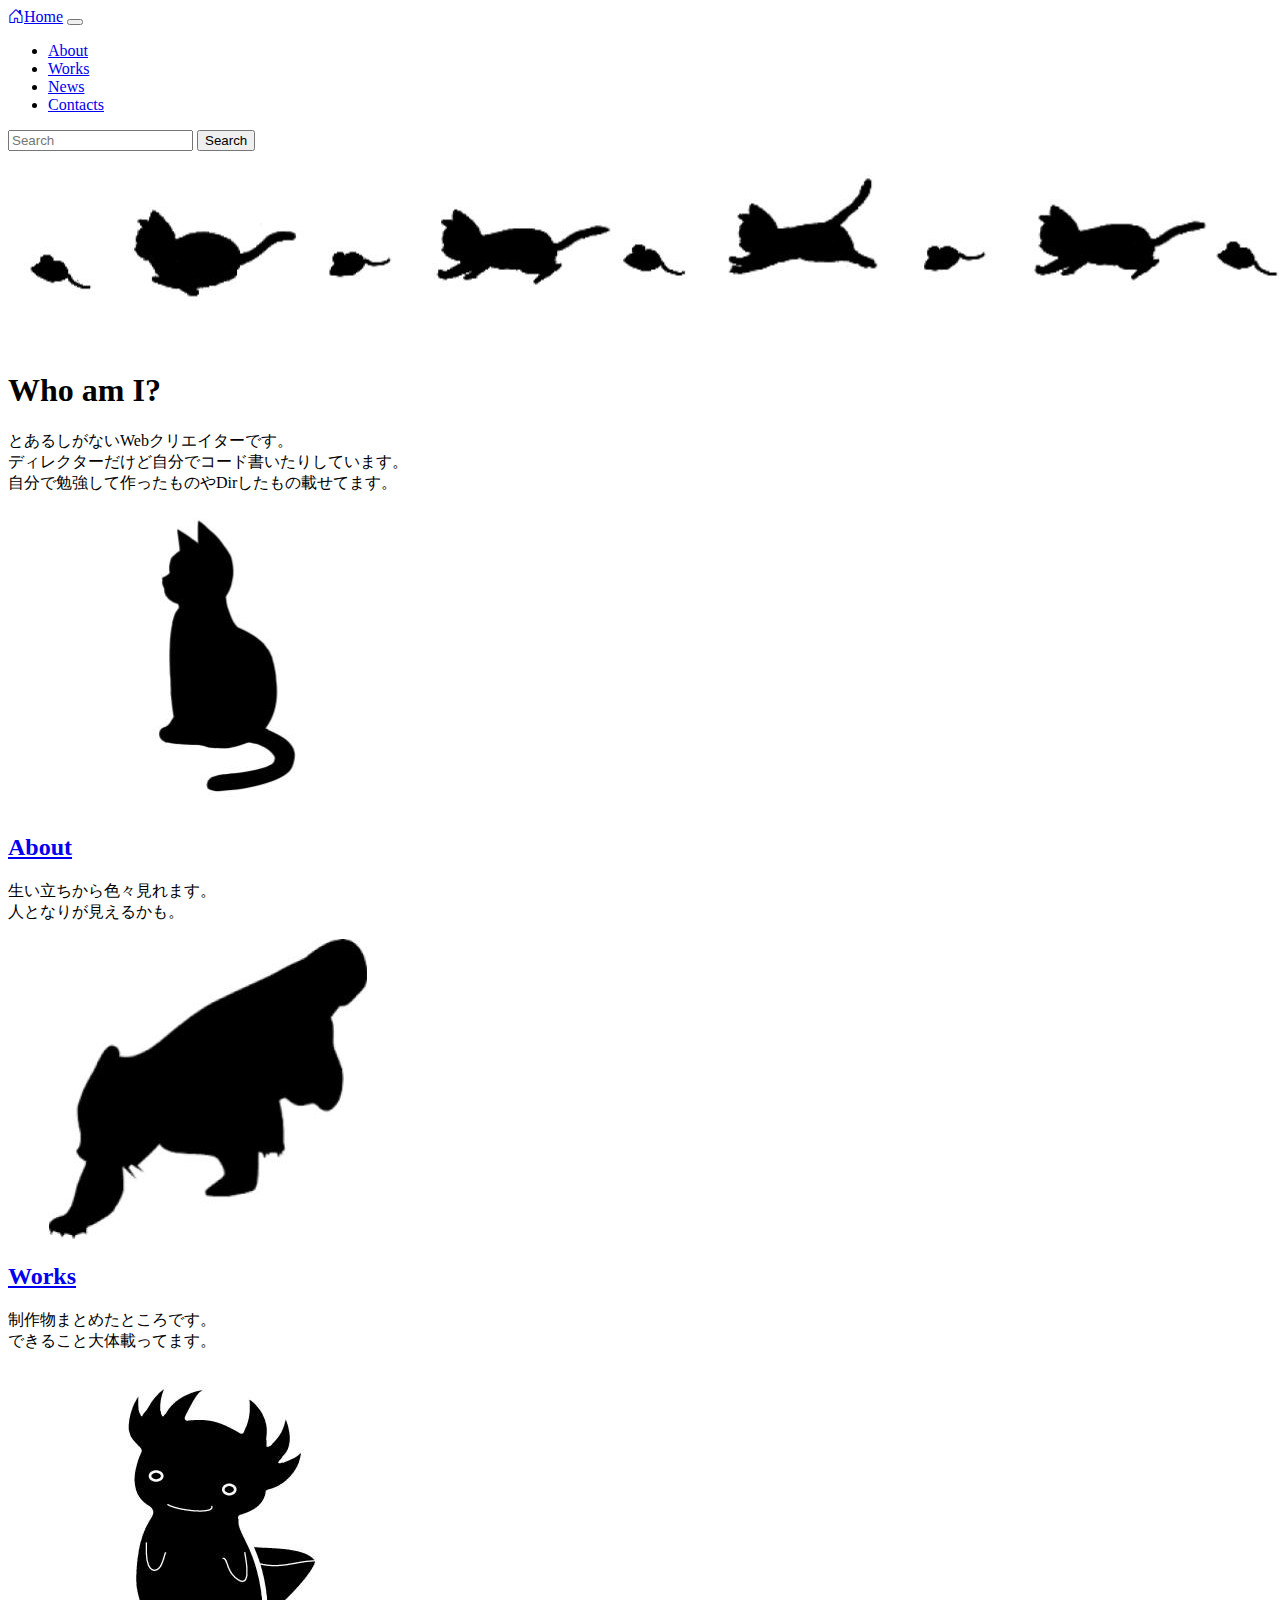
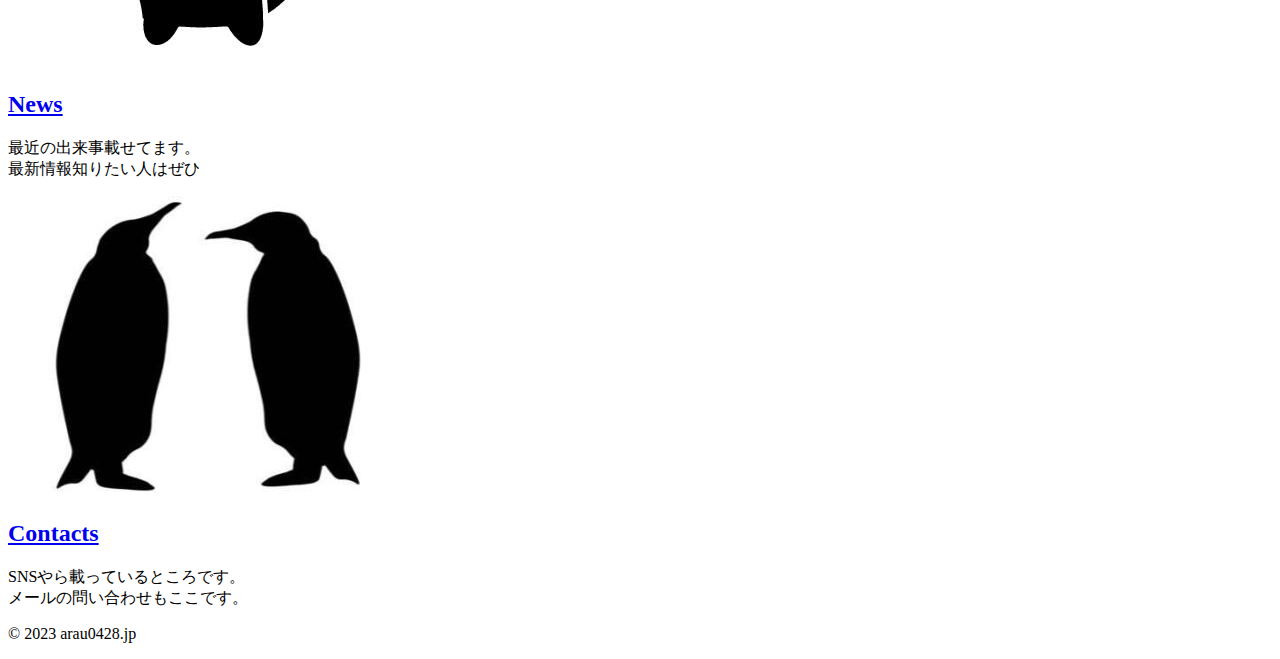
==== index.html @ 1d668c68 "Add files via upload" ====
<!DOCTYPE html>
<html lang="ja">
<head>
    <meta charset="utf-8">
    <meta http-equiv="X-UA-Compatible" content="IE=edge">
    <meta name="viewport" content="width=device-width, initial-scale=1.0">
    <link href="https://cdn.jsdelivr.net/npm/bootstrap@5.0.2/dist/css/bootstrap.min.css" rel="stylesheet" integrity="sha384-EVSTQN3/azprG1Anm3QDgpJLIm9Nao0Yz1ztcQTwFspd3yD65VohhpuuCOmLASjC" crossorigin="anonymous">
    <link rel="stylesheet" href="css/style.css">
    <link rel="stylesheet" href="https://cdn.jsdelivr.net/npm/bootstrap-icons@1.4.1/font/bootstrap-icons.css">
    <title>ポートフォリオサイト</title>
</head>
<body>
    <!--Navigation-->
    <nav class="navbar navbar-expand-lg navbar-light bg-dark sticky-top">
        <div class="container-fluid">
            <a class="navbar-brand text-white" href="index.html"><i class="bi bi-house-door"></i>Home</a>
            <button class="navbar-toggler" type="button" data-bs-toggle="collapse" data-bs-target="#navbarSupportedContent" aria-controls="navbarSupportedContent" aria-expanded="false" aria-label="Toggle navigation">
            <span class="navbar-toggler-icon bg-light"></span>
            </button>
            <div class="collapse navbar-collapse" id="navbarSupportedContent">
            <ul class="navbar-nav me-auto mb-2 mb-lg-0">
                <!--<li class="nav-item">
                    <a class="nav-link active" aria-current="page" href="#">Home</a>
                </li>-->
                <li class="nav-item">
                    <a class="nav-link text-white"href="about.html">About</a>
                </li>
                <li class="nav-item">
                    <a class="nav-link text-white" href="works.html">Works</a>
                </li>
                <li class="nav-item">
                    <a class="nav-link text-white" href="news.html">News</a>
                </li>
                <li class="nav-item">
                    <a class="nav-link text-white" href="contacts.html">Contacts</a>
                </li>
            </ul>
            <form class="d-flex">
                <input class="form-control me-2" type="search" placeholder="Search" aria-label="Search">
                <button class="btn btn-outline-success bg-light" type="submit">Search</button>
            </form>
            </div>
        </div>
    </nav>
    <!--main-->
    <main>
        <div class="bg-img"><img src="images/back.jpg" alt="背景"></div>
        <div class="container text-center">
            <h1>Who am I?</h1>
                    <p>とあるしがないWebクリエイターです。<br>ディレクターだけど自分でコード書いたりしています。<br>自分で勉強して作ったものやDirしたもの載せてます。</p>
        </div>
        <div class="container row img-fluid">
            <div class="col-lg-6 text-center">
                <a href="about.html"><img src="images/cat.jpg" alt="portfolio">
                <h2>About</h2></a>
                <p>生い立ちから色々見れます。<br>人となりが見えるかも。</p>
            </div>
            <div class="col-lg-6 text-center">
                <a href="works.html"><img src="images/panda.jpg" alt="portfolio">
                <h2>Works</h2></a>
                <p>制作物まとめたところです。<br>できること大体載ってます。</p>
            </div>
            <div class="col-lg-6 text-center">
                <a href="news.html"><img src="images/upa.jpg" alt="portfolio">
                <h2>News</h2></a>
                <p>最近の出来事載せてます。<br>最新情報知りたい人はぜひ</p>
            </div>
            <div class="col-lg-6 text-center">
                <a href="contacts.html"><img src="images/penguin.jpg" alt="portfolio">
                <h2>Contacts</h2></a>
                <p>SNSやら載っているところです。<br>メールの問い合わせもここです。</p>
            </div>
        </div>
    </main>
    <!--footer-->
    <footer class="py-4 mt-5 bg-dark text-center">
        <div class="container">
          <p class="text-white-50 small">&copy; 2023 arau0428.jp</p>
        </div>
    </footer>

<script src="https://cdn.jsdelivr.net/npm/bootstrap@5.0.2/dist/js/bootstrap.bundle.min.js" integrity="sha384-MrcW6ZMFYlzcLA8Nl+NtUVF0sA7MsXsP1UyJoMp4YLEuNSfAP+JcXn/tWtIaxVXM" crossorigin="anonymous"></script>
</body>
</html>
---- css/style.css ----
.bg-img{
    background-size: cover;
    background-position: center 30%;
    height: 200px;
}

.profile_img{
    border-radius: 150px;
}
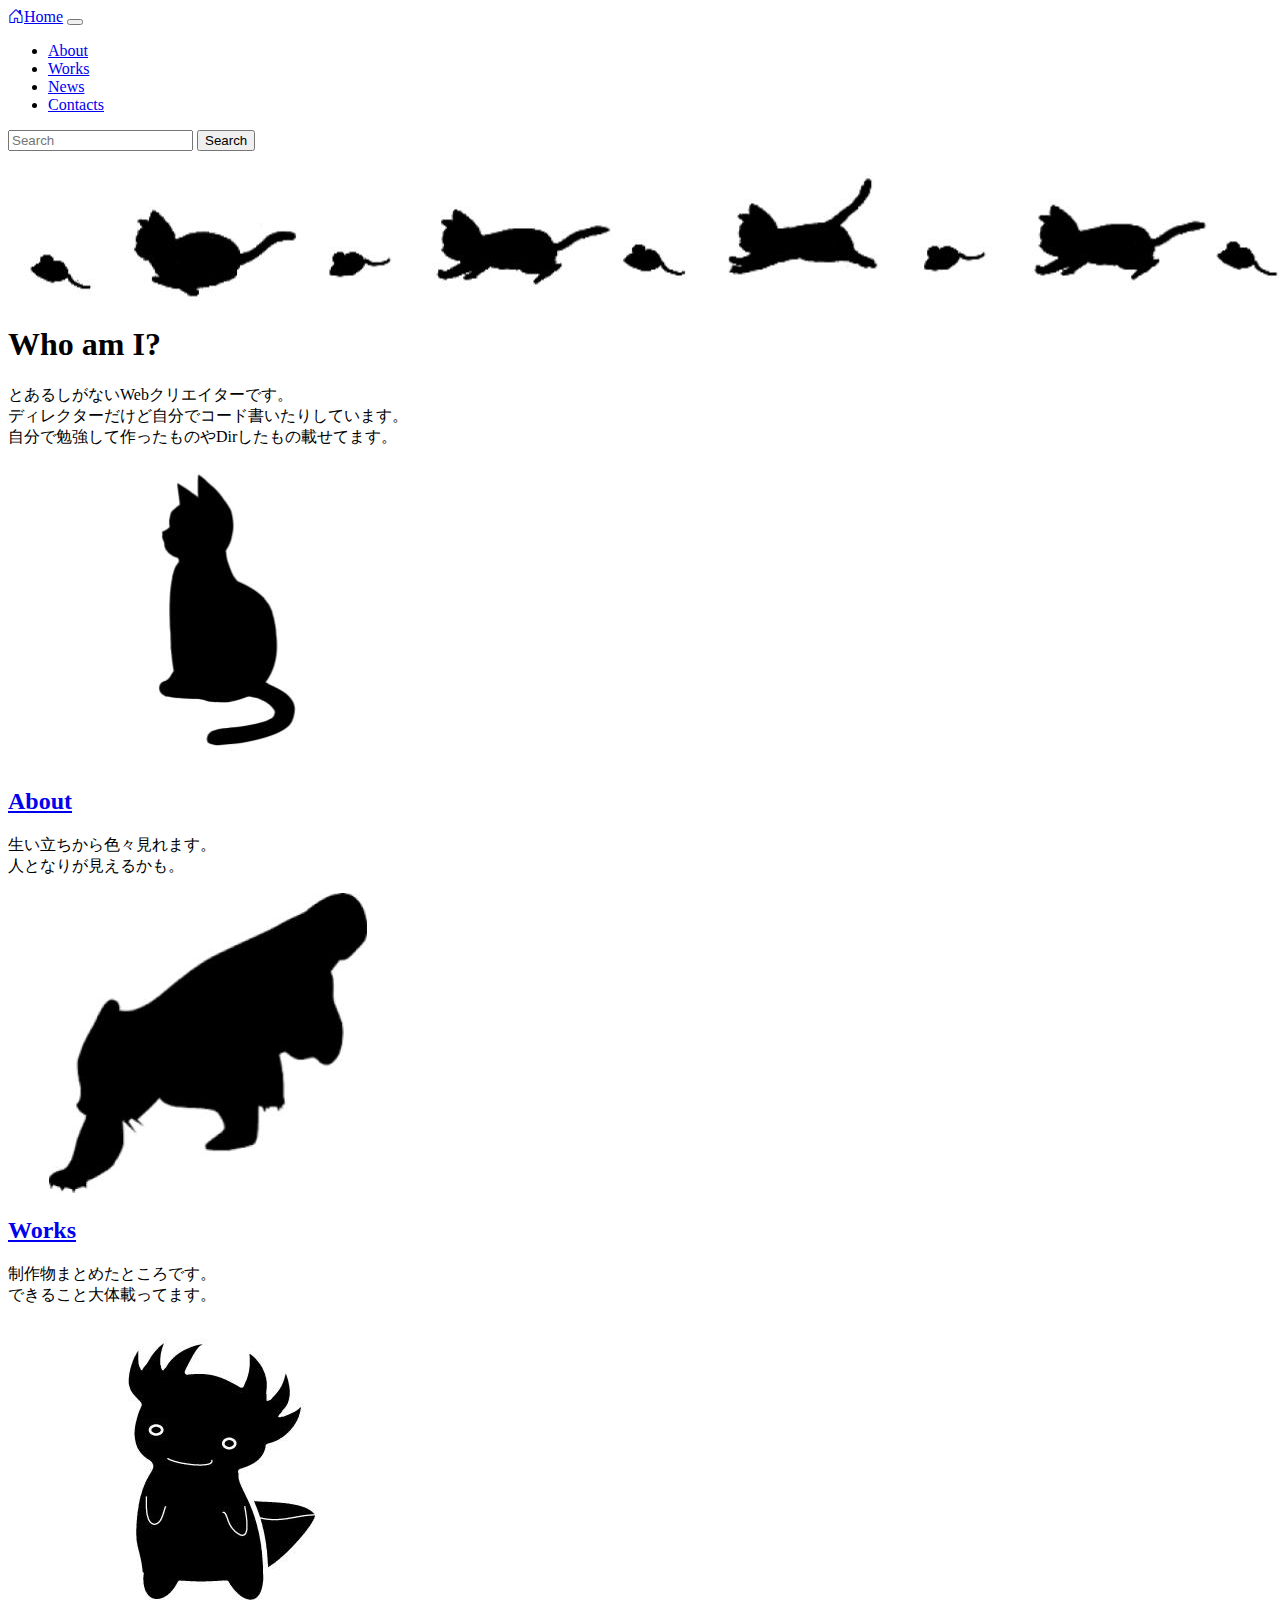
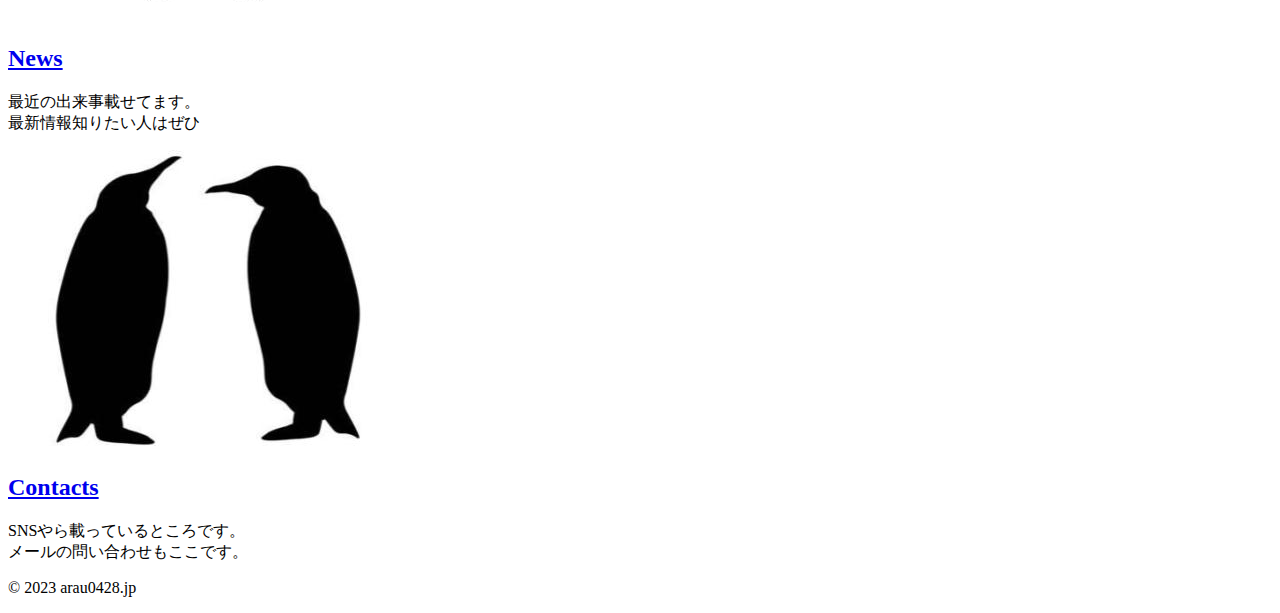
==== commit 3e4c23c2: "Add files via upload" ====
--- a/index.html
+++ b/index.html
@@ -44,8 +44,9 @@
     </nav>
     <!--main-->
     <main>
-        <div class="bg-img"><img src="images/back.jpg" alt="背景"></div>
+        
         <div class="container text-center">
+            <div class="img-fluid"><img src="images/back.jpg" alt="背景"></div>
             <h1>Who am I?</h1>
                     <p>とあるしがないWebクリエイターです。<br>ディレクターだけど自分でコード書いたりしています。<br>自分で勉強して作ったものやDirしたもの載せてます。</p>
         </div>
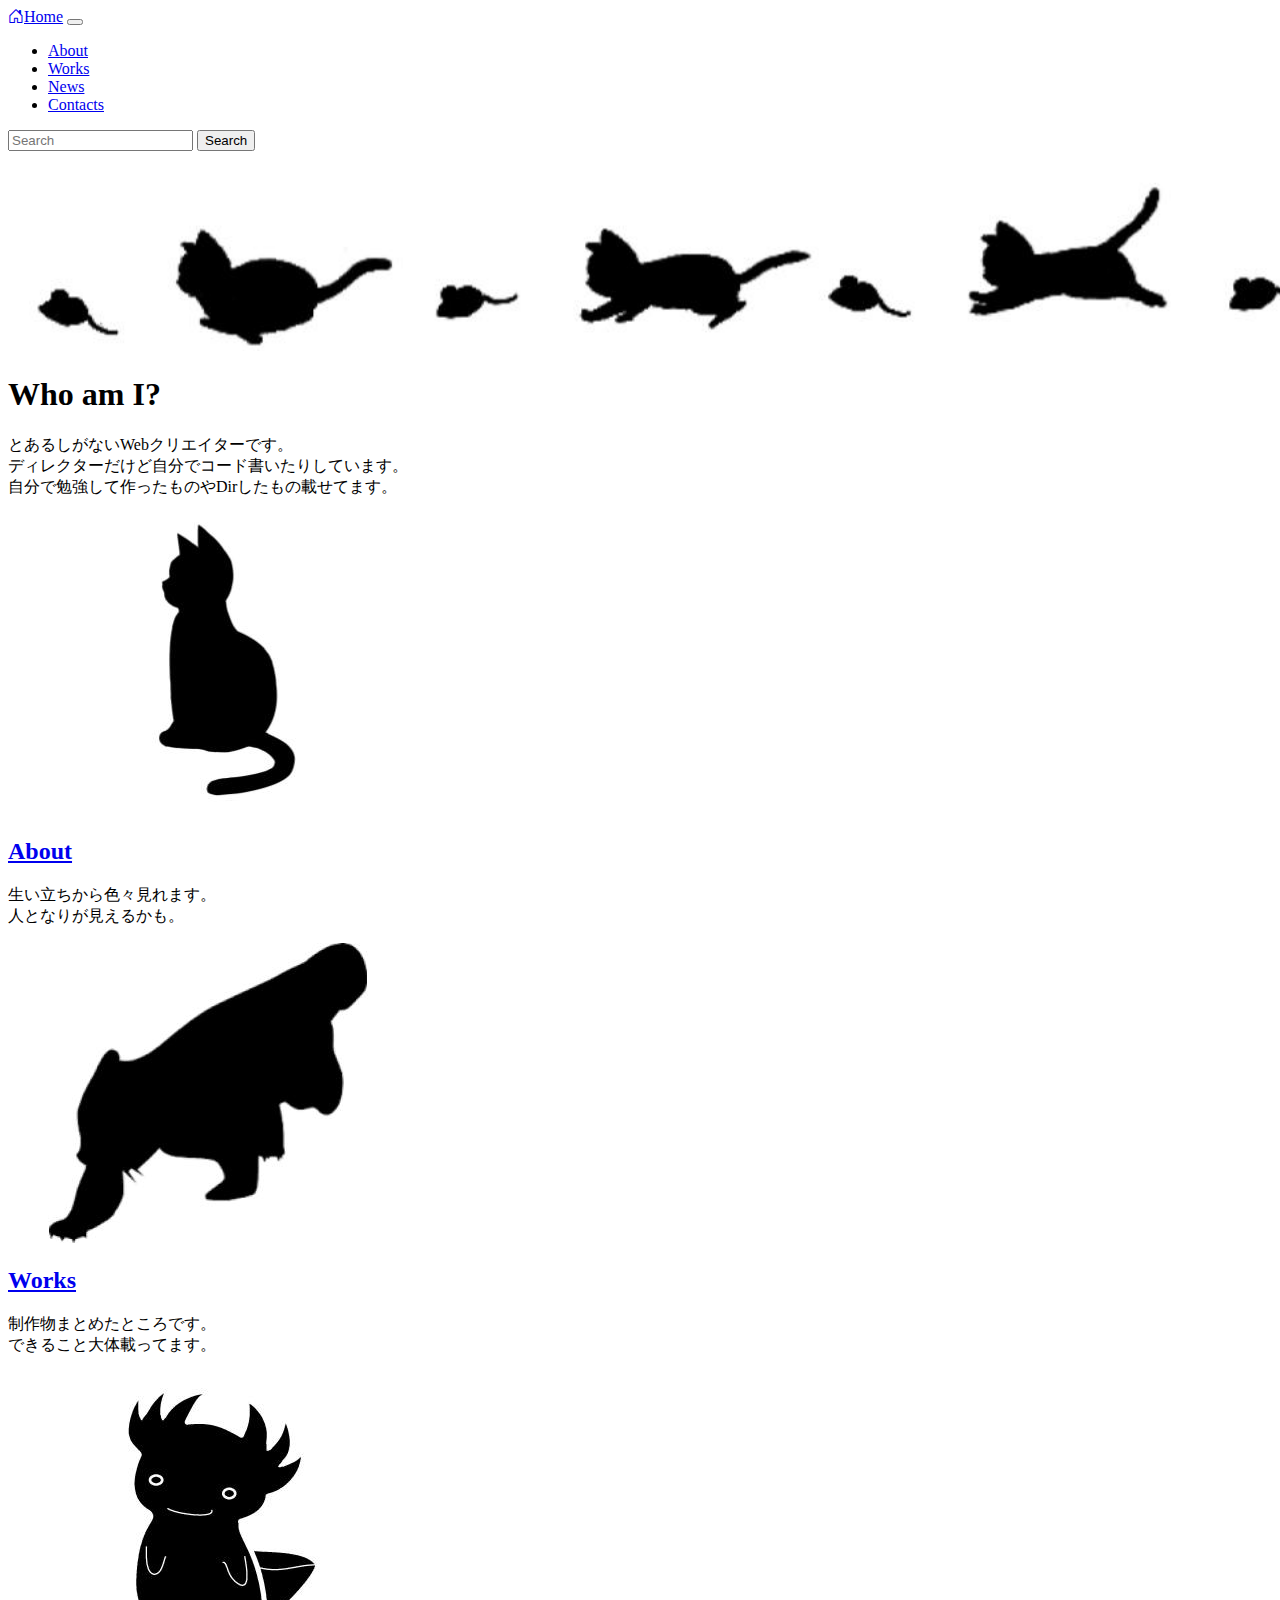
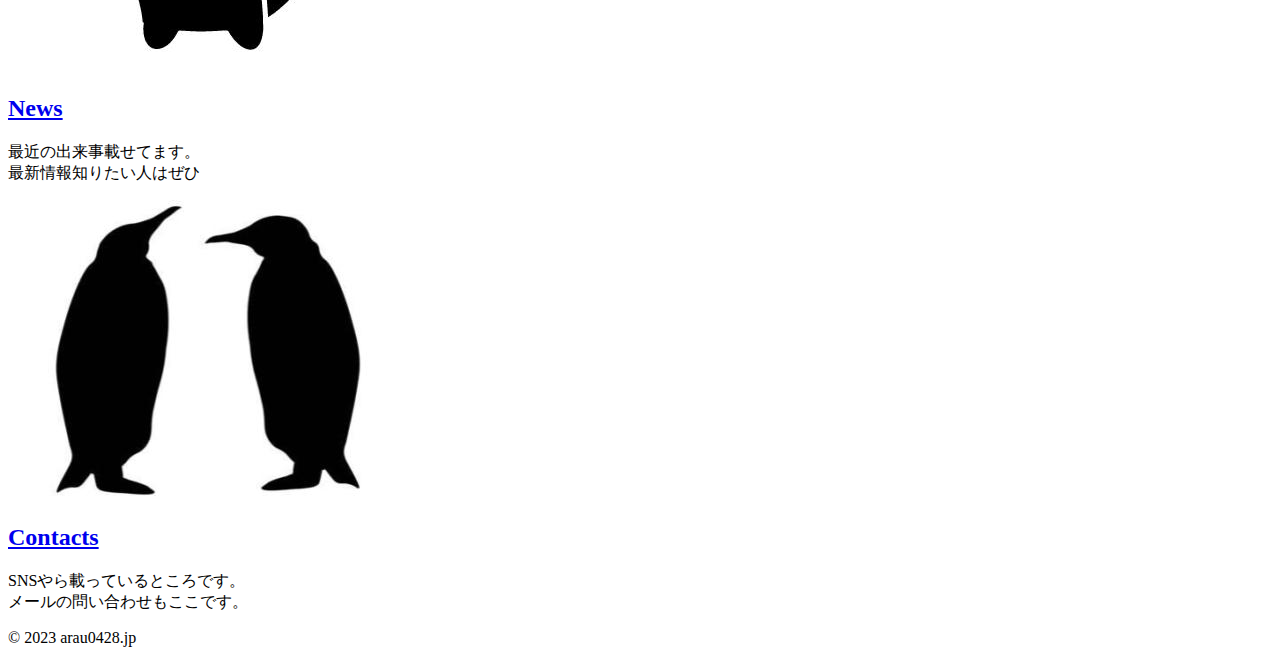
==== commit 6953da66: "Add files via upload" ====
--- a/index.html
+++ b/index.html
@@ -11,7 +11,7 @@
 </head>
 <body>
     <!--Navigation-->
-    <nav class="navbar navbar-expand-lg navbar-light bg-dark sticky-top">
+    <nav class="navbar navbar-expand-sm navbar-light bg-dark sticky-top">
         <div class="container-fluid">
             <a class="navbar-brand text-white" href="index.html"><i class="bi bi-house-door"></i>Home</a>
             <button class="navbar-toggler" type="button" data-bs-toggle="collapse" data-bs-target="#navbarSupportedContent" aria-controls="navbarSupportedContent" aria-expanded="false" aria-label="Toggle navigation">
@@ -44,29 +44,29 @@
     </nav>
     <!--main-->
     <main>
-        
+        <img src="images/back.jpg" alt="背景" class="bg-img">
         <div class="container text-center">
-            <div class="img-fluid"><img src="images/back.jpg" alt="背景"></div>
+            
             <h1>Who am I?</h1>
                     <p>とあるしがないWebクリエイターです。<br>ディレクターだけど自分でコード書いたりしています。<br>自分で勉強して作ったものやDirしたもの載せてます。</p>
         </div>
         <div class="container row img-fluid">
-            <div class="col-lg-6 text-center">
+            <div class="col-sm-6 text-center">
                 <a href="about.html"><img src="images/cat.jpg" alt="portfolio">
                 <h2>About</h2></a>
                 <p>生い立ちから色々見れます。<br>人となりが見えるかも。</p>
             </div>
-            <div class="col-lg-6 text-center">
+            <div class="col-sm-6 text-center">
                 <a href="works.html"><img src="images/panda.jpg" alt="portfolio">
                 <h2>Works</h2></a>
                 <p>制作物まとめたところです。<br>できること大体載ってます。</p>
             </div>
-            <div class="col-lg-6 text-center">
+            <div class="col-sm-6 text-center">
                 <a href="news.html"><img src="images/upa.jpg" alt="portfolio">
                 <h2>News</h2></a>
                 <p>最近の出来事載せてます。<br>最新情報知りたい人はぜひ</p>
             </div>
-            <div class="col-lg-6 text-center">
+            <div class="col-sm-6 text-center">
                 <a href="contacts.html"><img src="images/penguin.jpg" alt="portfolio">
                 <h2>Contacts</h2></a>
                 <p>SNSやら載っているところです。<br>メールの問い合わせもここです。</p>
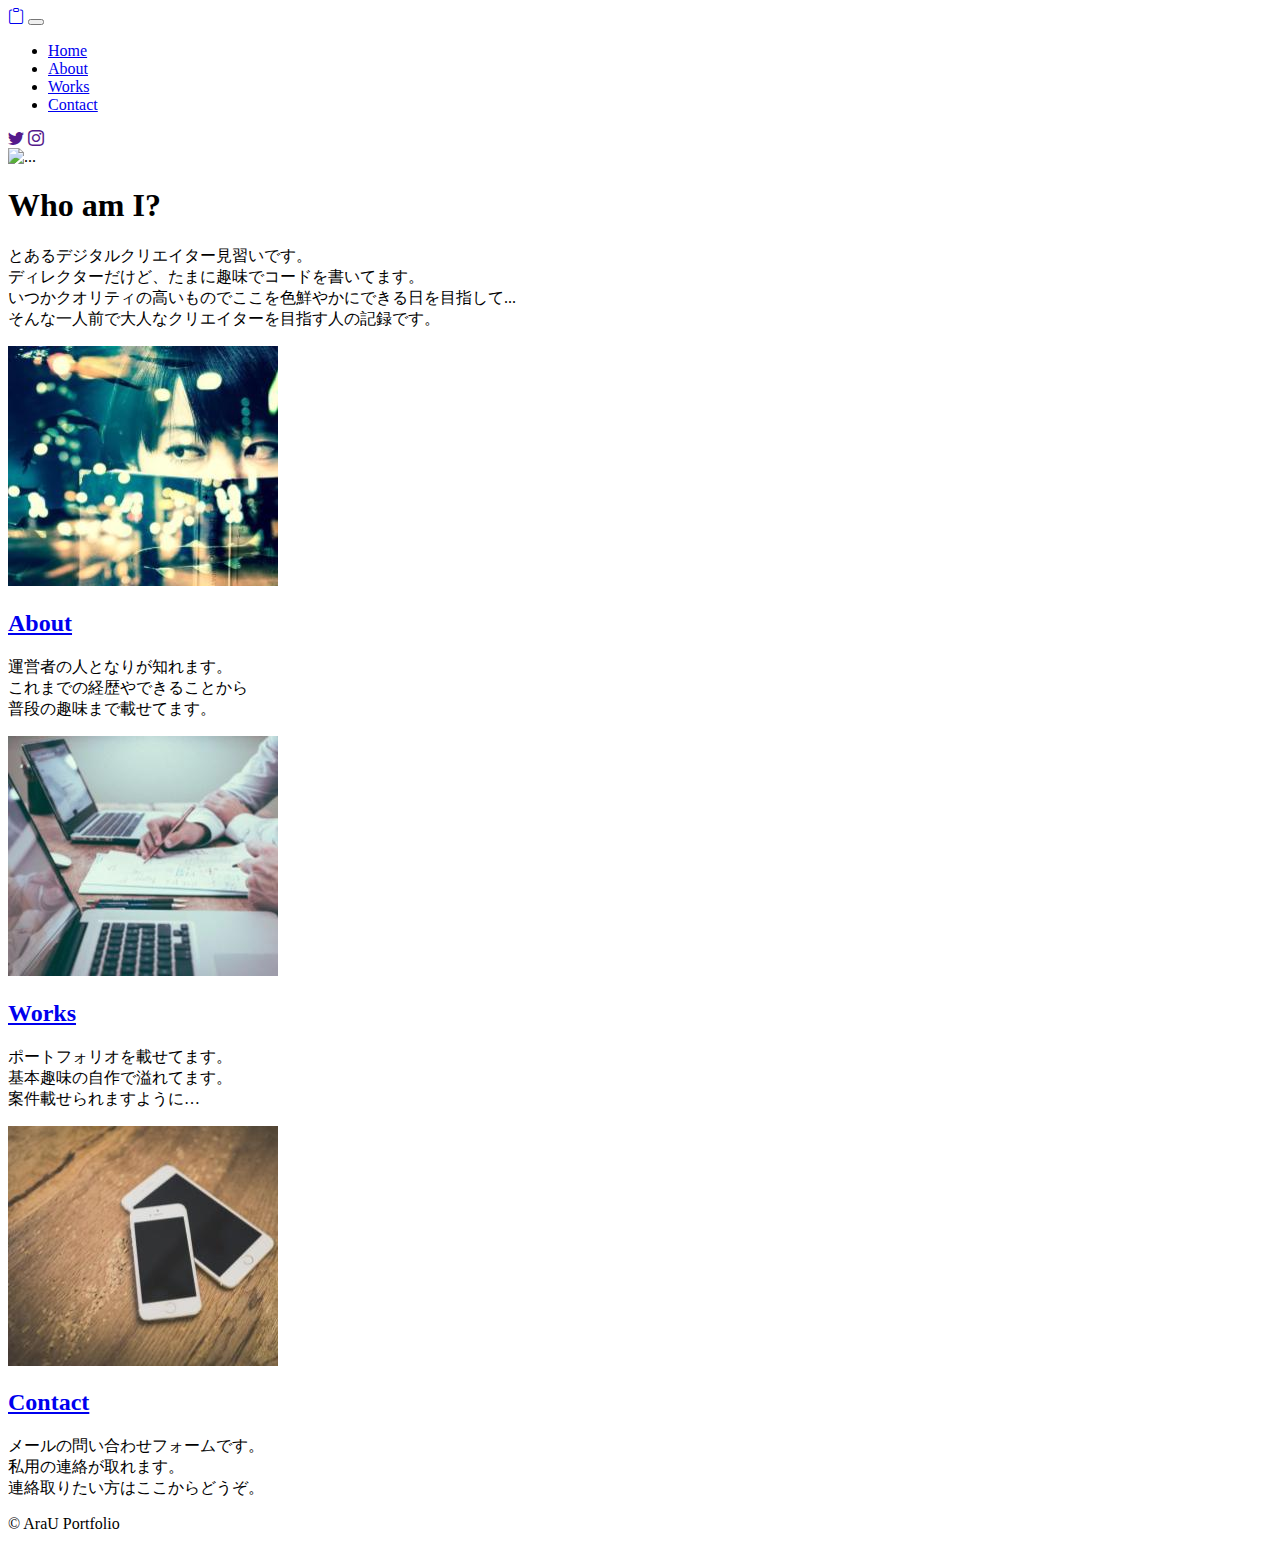
==== commit 4d7675c1: "Add files via upload" ====
--- a/index.html
+++ b/index.html
@@ -6,14 +6,17 @@
     <meta name="viewport" content="width=device-width, initial-scale=1.0">
     <link href="https://cdn.jsdelivr.net/npm/bootstrap@5.0.2/dist/css/bootstrap.min.css" rel="stylesheet" integrity="sha384-EVSTQN3/azprG1Anm3QDgpJLIm9Nao0Yz1ztcQTwFspd3yD65VohhpuuCOmLASjC" crossorigin="anonymous">
     <link rel="stylesheet" href="css/style.css">
+    <link href="https://fonts.googleapis.com/css?family=Caveat" rel="stylesheet">
     <link rel="stylesheet" href="https://cdn.jsdelivr.net/npm/bootstrap-icons@1.4.1/font/bootstrap-icons.css">
+    
     <title>ポートフォリオサイト</title>
 </head>
 <body>
     <!--Navigation-->
-    <nav class="navbar navbar-expand-sm navbar-light bg-dark sticky-top">
+    <!--Navigation-->
+    <nav class="navbar navbar-expand-lg navbar-light bg-dark sticky-top">
         <div class="container-fluid">
-            <a class="navbar-brand text-white" href="index.html"><i class="bi bi-house-door"></i>Home</a>
+            <a class="navbar-brand text-white mx-3" href="index.html"><i class="bi bi-clipboard"></i></a>
             <button class="navbar-toggler" type="button" data-bs-toggle="collapse" data-bs-target="#navbarSupportedContent" aria-controls="navbarSupportedContent" aria-expanded="false" aria-label="Toggle navigation">
             <span class="navbar-toggler-icon bg-light"></span>
             </button>
@@ -22,61 +25,73 @@
                 <!--<li class="nav-item">
                     <a class="nav-link active" aria-current="page" href="#">Home</a>
                 </li>-->
-                <li class="nav-item">
-                    <a class="nav-link text-white"href="about.html">About</a>
+                <li class="nav-item mx-3">
+                    <a class="nav-link text-white text-size" href="index.html">Home</a>
                 </li>
-                <li class="nav-item">
-                    <a class="nav-link text-white" href="works.html">Works</a>
+                <li class="nav-item mx-3">
+                    <a class="nav-link text-white text-size" href="about.html">About</a>
                 </li>
-                <li class="nav-item">
-                    <a class="nav-link text-white" href="news.html">News</a>
+                <li class="nav-item mx-3">
+                    <a class="nav-link text-white text-size" href="works.html">Works</a>
                 </li>
-                <li class="nav-item">
-                    <a class="nav-link text-white" href="contacts.html">Contacts</a>
+                <li class="nav-item mx-3">
+                    <a class="nav-link text-white text-size" href="contacts.html">Contact</a>
                 </li>
             </ul>
-            <form class="d-flex">
-                <input class="form-control me-2" type="search" placeholder="Search" aria-label="Search">
-                <button class="btn btn-outline-success bg-light" type="submit">Search</button>
-            </form>
+            <div class="d-flex">
+                <a href=""><i class="bi bi-twitter mx-3 text-white"></i></a>
+                <a href=""><i class="bi bi-instagram mx-3 text-white"></i></a>
+            </div>
             </div>
         </div>
     </nav>
     <!--main-->
     <main>
-        <img src="images/back.jpg" alt="背景" class="bg-img">
-        <div class="container text-center">
+        <div class="bg-image"><img src="images/バー写真.jpeg" class="bg-image" alt="..."></div>
+        <div class="text-center text-white m-5">
             
             <h1>Who am I?</h1>
-                    <p>とあるしがないWebクリエイターです。<br>ディレクターだけど自分でコード書いたりしています。<br>自分で勉強して作ったものやDirしたもの載せてます。</p>
+                    <p class="cp-text">とあるデジタルクリエイター見習いです。
+                        <br>ディレクターだけど、たまに趣味でコードを書いてます。
+                        <br>いつかクオリティの高いものでここを色鮮やかにできる日を目指して...
+                        <br>そんな一人前で大人なクリエイターを目指す人の記録です。</p>
         </div>
-        <div class="container row img-fluid">
-            <div class="col-sm-6 text-center">
-                <a href="about.html"><img src="images/cat.jpg" alt="portfolio">
-                <h2>About</h2></a>
-                <p>生い立ちから色々見れます。<br>人となりが見えるかも。</p>
-            </div>
-            <div class="col-sm-6 text-center">
-                <a href="works.html"><img src="images/panda.jpg" alt="portfolio">
-                <h2>Works</h2></a>
-                <p>制作物まとめたところです。<br>できること大体載ってます。</p>
-            </div>
-            <div class="col-sm-6 text-center">
-                <a href="news.html"><img src="images/upa.jpg" alt="portfolio">
-                <h2>News</h2></a>
-                <p>最近の出来事載せてます。<br>最新情報知りたい人はぜひ</p>
-            </div>
-            <div class="col-sm-6 text-center">
-                <a href="contacts.html"><img src="images/penguin.jpg" alt="portfolio">
-                <h2>Contacts</h2></a>
-                <p>SNSやら載っているところです。<br>メールの問い合わせもここです。</p>
+        <div class=" container">
+            <div class="row justify-content-around">
+              <div class="content m-2">
+                <div class="nav-img text-center my-3"><img src="images/about-img.jpg" alt="" class="img-thumbnail"></div>
+                <a href="about.html"><h2 class="text-center mt-2">About</h2></a>
+                <p class="text-center font-monospace">
+                    運営者の人となりが知れます。
+                    <br>これまでの経歴やできることから
+                    <br>普段の趣味まで載せてます。
+                </p>
+              </div>
+              <div class="content m-2">
+                <div class="nav-img text-center my-3"><img src="images/works-img.jpg" alt="" class="img-thumbnail"></div>
+                <a href="works.html"><h2 class="text-center mt-2">Works</h2></a>
+                <p class="text-center font-monospace">
+                    ポートフォリオを載せてます。
+                    <br>基本趣味の自作で溢れてます。
+                    <br>案件載せられますように…
+                </p>
+              </div>
+              <div class="content m-2">
+                <div class="nav-img text-center my-3"><img src="images/contact-img.jpg" alt="" class="img-thumbnail"></div>
+                <a href="contacts.html"><h2 class="text-center mt-2">Contact</h2></a>
+                <p class="text-center font-monospace">
+                    メールの問い合わせフォームです。
+                    <br>私用の連絡が取れます。
+                    <br>連絡取りたい方はここからどうぞ。
+                </p>
+              </div>
             </div>
         </div>
     </main>
     <!--footer-->
-    <footer class="py-4 mt-5 bg-dark text-center">
+    <footer class="py-4 mt-5 text-center">
         <div class="container">
-          <p class="text-white-50 small">&copy; 2023 arau0428.jp</p>
+          <p class="text-white">&copy; AraU Portfolio</p>
         </div>
     </footer>
 
--- a/css/style.css
+++ b/css/style.css
@@ -1,7 +1,8 @@
 .bg-img{
-    background-size: cover;
-    background-position: center 30%;
-    height: 200px;
+    width:100%;
+    height:150px;
+    object-fit: none;
+    
 }
 
 .profile_img{
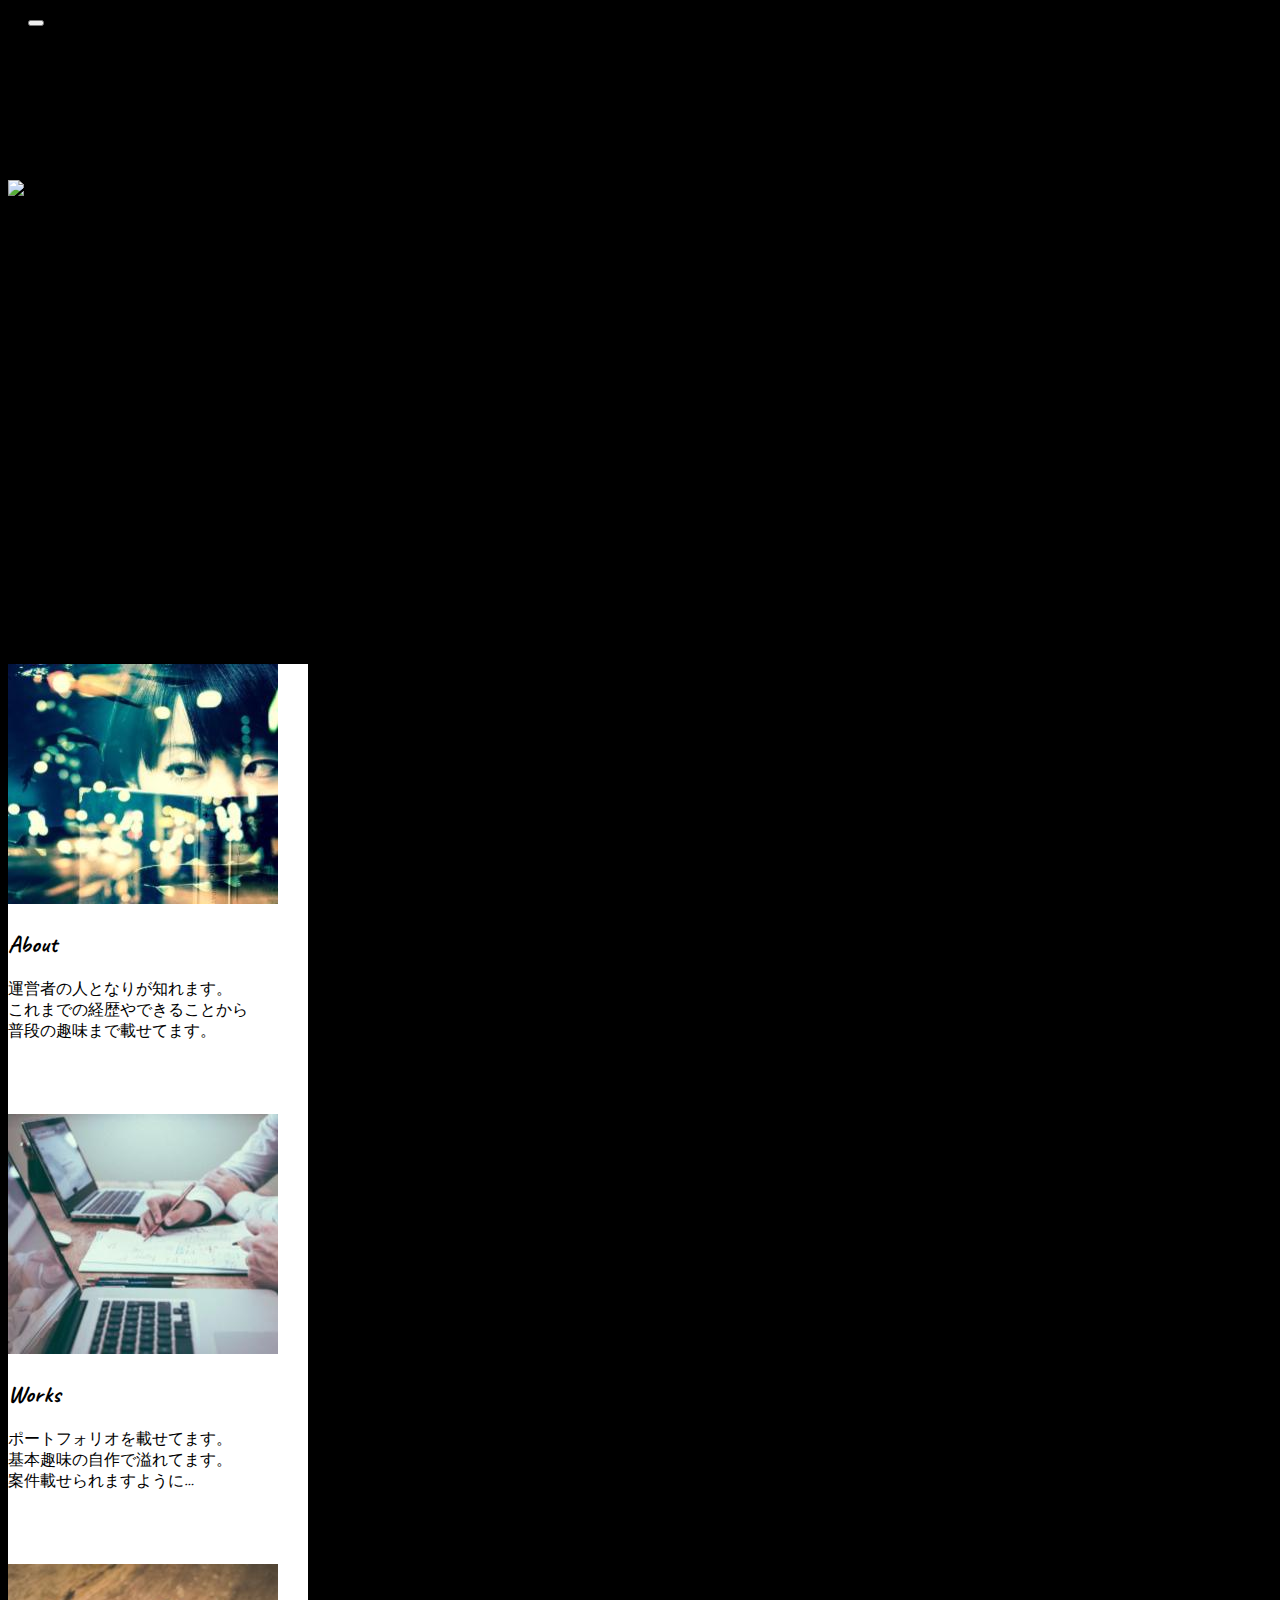
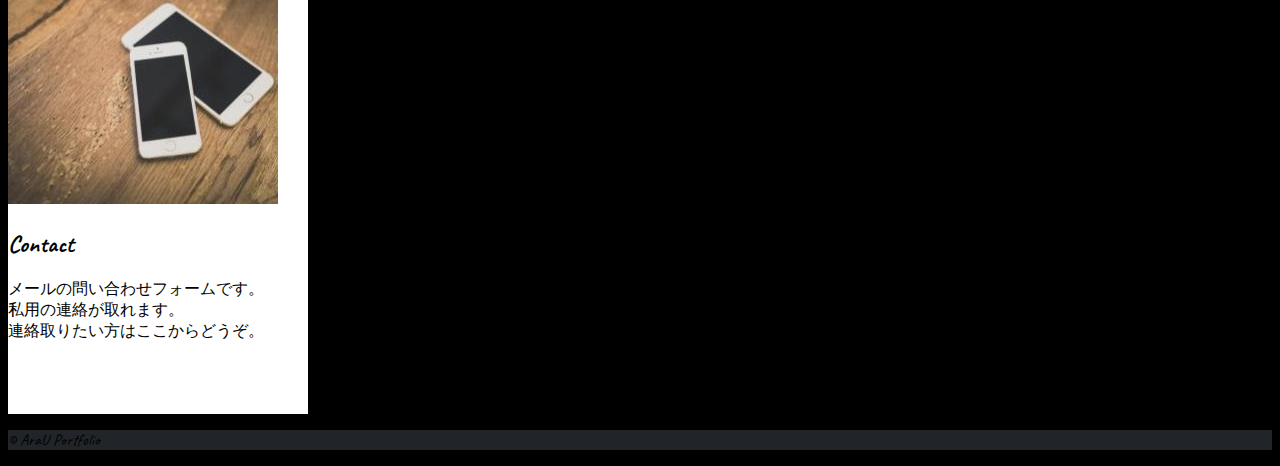
==== commit efcf1905: "Add files via upload" ====
--- a/index.html
+++ b/index.html
@@ -47,7 +47,7 @@
     </nav>
     <!--main-->
     <main>
-        <div class="bg-image"><img src="images/バー写真.jpeg" class="bg-image" alt="..."></div>
+        <div class="bg-image"><img src="images/bar-counter.jpg" class="bg-image" alt="メインビジュアル"></div>
         <div class="text-center text-white m-5">
             
             <h1>Who am I?</h1>
--- a/css/style.css
+++ b/css/style.css
@@ -1,10 +1,33 @@
-.bg-img{
+.text-size{
+    font-size: 20px;
+}
+
+.bg-image{
+    height:300px;
     width:100%;
-    height:150px;
-    object-fit: none;
+    object-fit: cover;
+}
+
+body{
+    font-family: "Caveat";
+    background-color: black;
+}
+
+.content{
+    width:300px;
+    height:450px;
+    background-color: white;
+}
+
+.nav-img{
     
 }
 
-.profile_img{
-    border-radius: 150px;
-}+a{
+    color:inherit;
+    text-decoration: none;
+  }
+
+  footer{
+    background-color:#212529;
+  }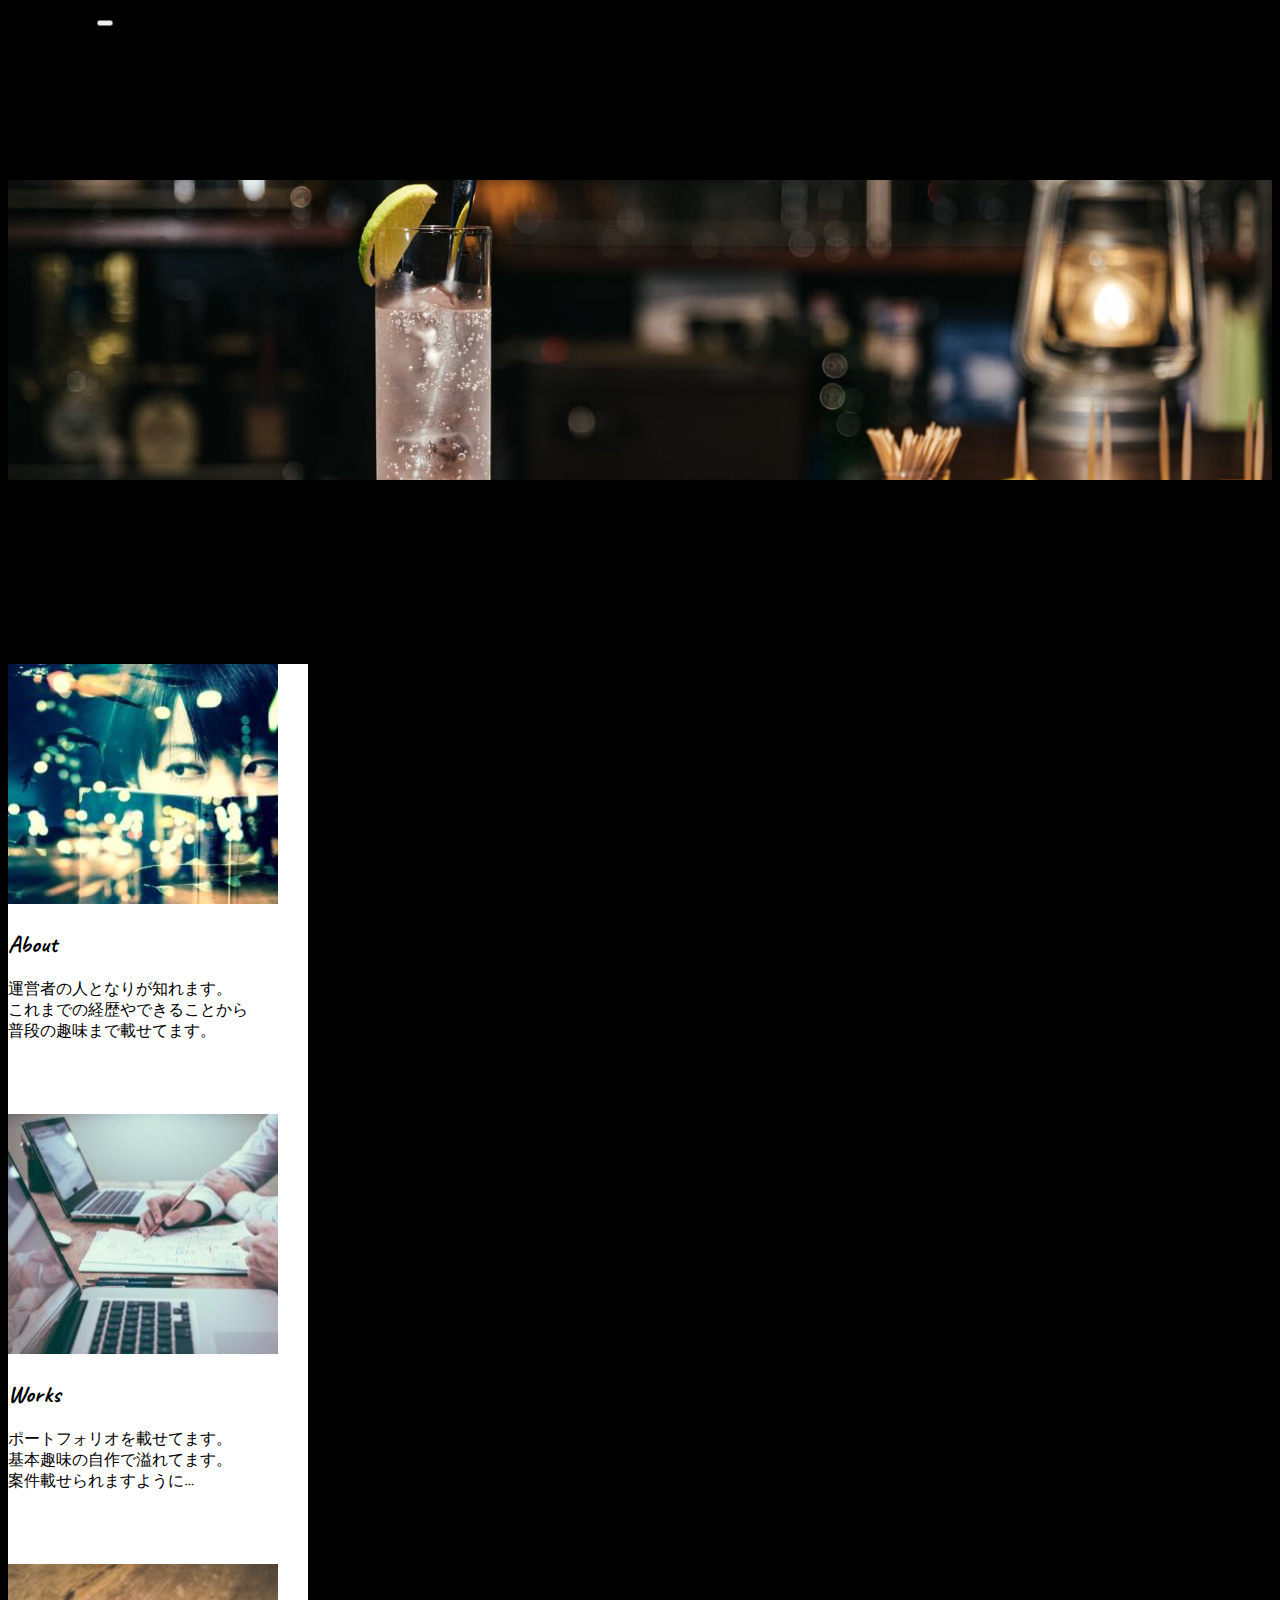
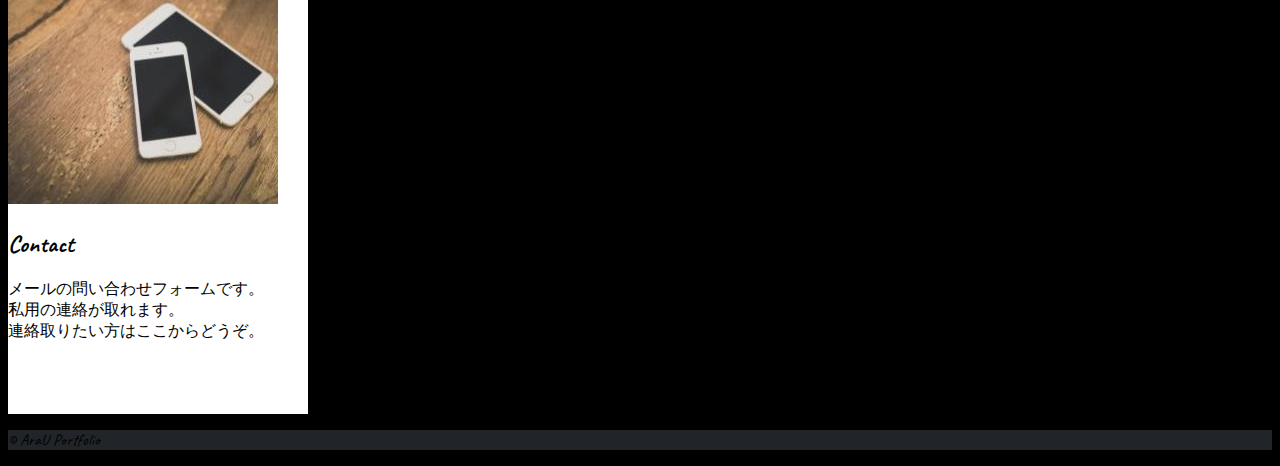
==== commit 5bafc7e9: "Add files via upload" ====
--- a/index.html
+++ b/index.html
@@ -16,7 +16,7 @@
     <!--Navigation-->
     <nav class="navbar navbar-expand-lg navbar-light bg-dark sticky-top">
         <div class="container-fluid">
-            <a class="navbar-brand text-white mx-3" href="index.html"><i class="bi bi-clipboard"></i></a>
+            <a class="navbar-brand text-white mx-3" href="index.html"><i class="bi bi-clipboard">My Portfolio</i></a>
             <button class="navbar-toggler" type="button" data-bs-toggle="collapse" data-bs-target="#navbarSupportedContent" aria-controls="navbarSupportedContent" aria-expanded="false" aria-label="Toggle navigation">
             <span class="navbar-toggler-icon bg-light"></span>
             </button>
@@ -47,7 +47,7 @@
     </nav>
     <!--main-->
     <main>
-        <div class="bg-image"><img src="images/bar-counter.jpg" class="bg-image" alt="メインビジュアル"></div>
+        <div class="bg-image"><img src="images/bar-counter.jpeg" class="bg-image" alt="メインビジュアル"></div>
         <div class="text-center text-white m-5">
             
             <h1>Who am I?</h1>
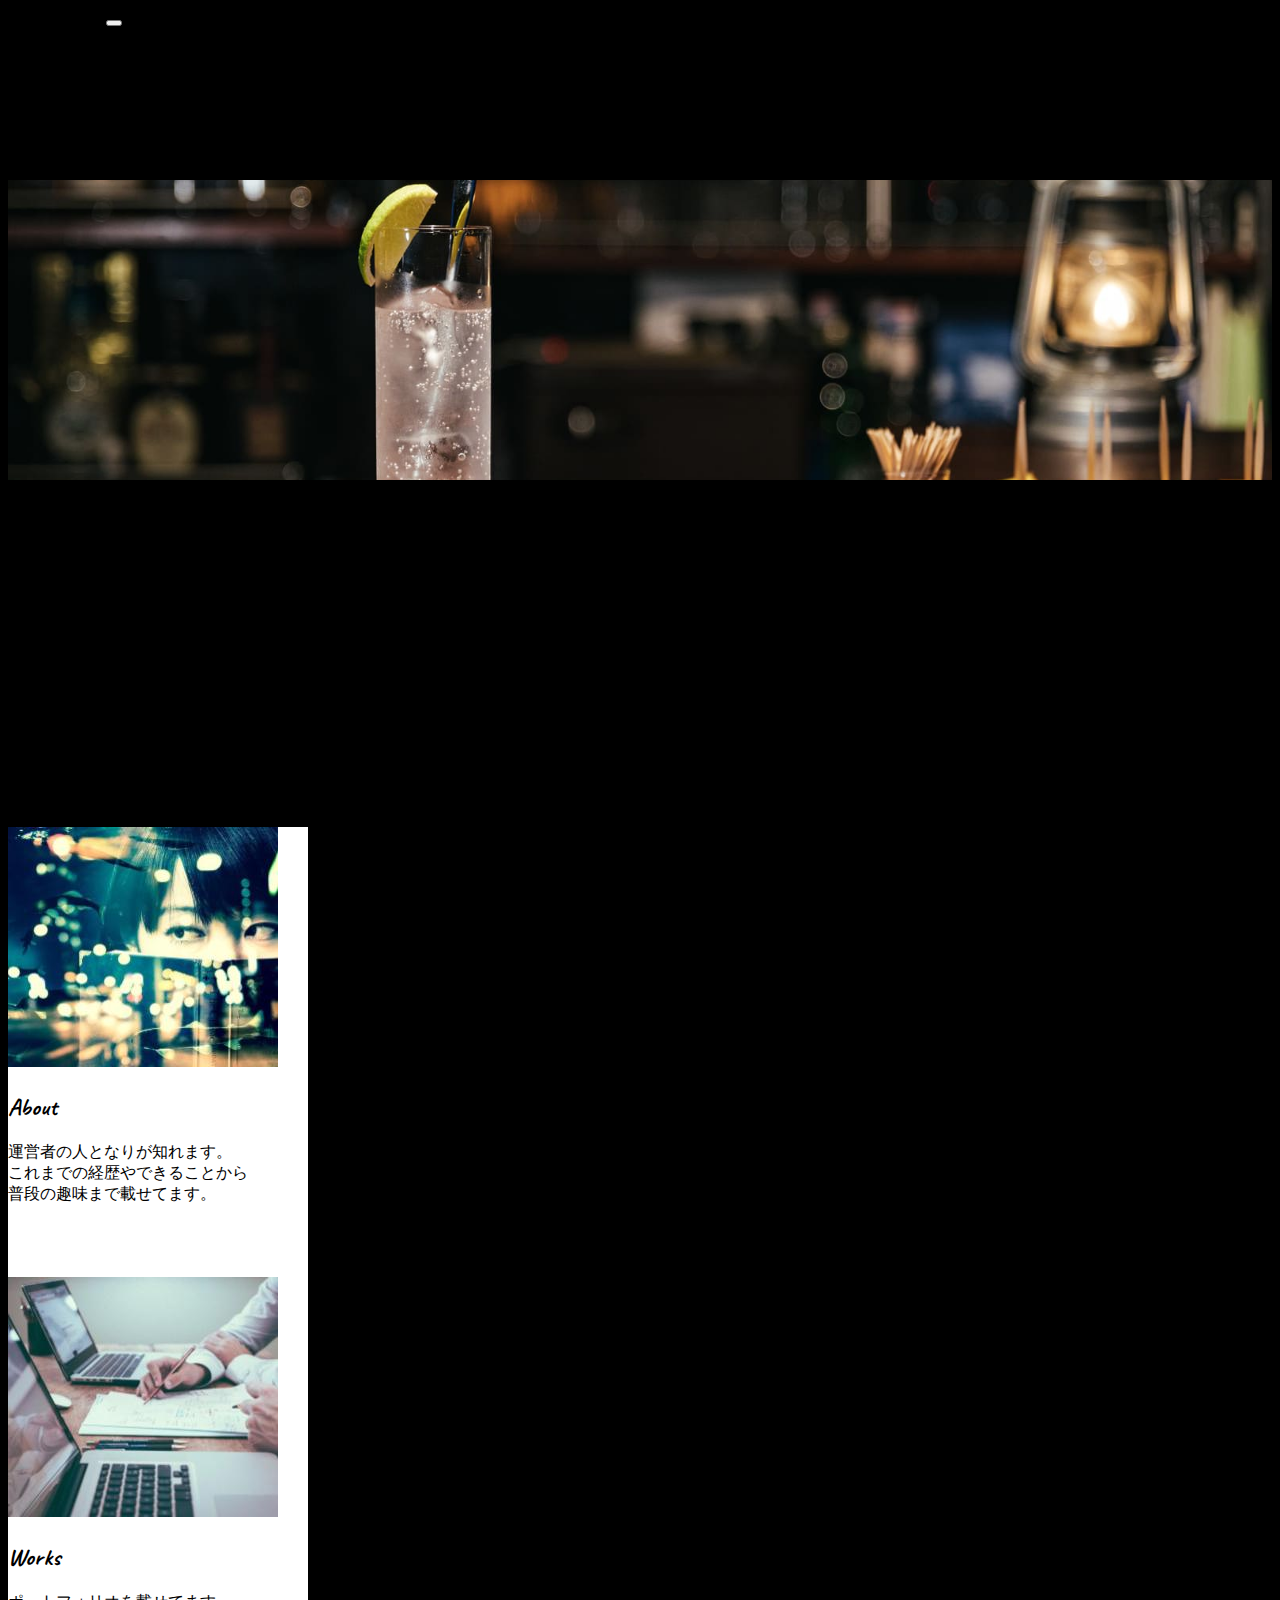
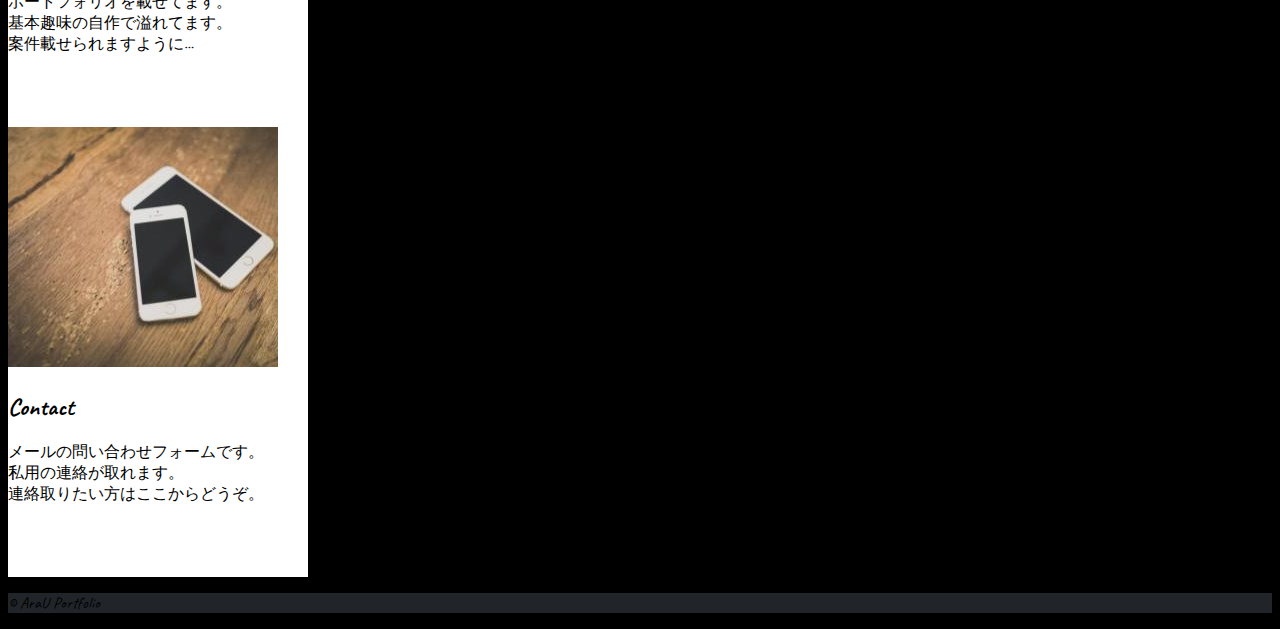
==== commit 16b7aa94: "Add files via upload" ====
--- a/index.html
+++ b/index.html
@@ -16,7 +16,7 @@
     <!--Navigation-->
     <nav class="navbar navbar-expand-lg navbar-light bg-dark sticky-top">
         <div class="container-fluid">
-            <a class="navbar-brand text-white mx-3" href="index.html"><i class="bi bi-clipboard">My Portfolio</i></a>
+            <a class="navbar-brand text-white mx-3" href="index.html">My Portfolio Site</a>
             <button class="navbar-toggler" type="button" data-bs-toggle="collapse" data-bs-target="#navbarSupportedContent" aria-controls="navbarSupportedContent" aria-expanded="false" aria-label="Toggle navigation">
             <span class="navbar-toggler-icon bg-light"></span>
             </button>
@@ -54,7 +54,14 @@
                     <p class="cp-text">とあるデジタルクリエイター見習いです。
                         <br>ディレクターだけど、たまに趣味でコードを書いてます。
                         <br>いつかクオリティの高いものでここを色鮮やかにできる日を目指して...
-                        <br>そんな一人前で大人なクリエイターを目指す人の記録です。</p>
+                        <br>そんな一人前で大人なクリエイターを目指す人の記録です。
+                    </p>
+                    <p class="cp-sm-text">
+                        とあるクリエイター見習いです。
+                        <br>ディレクターだけど、<br>たまに趣味でコードを書いてます。
+                        <br>いつかクオリティの高いもので<br>ここを色鮮やかにできる日を目指して...
+                        <br>そんな一人前で大人な<br>クリエイターを目指す人の記録です。
+                    </p>
         </div>
         <div class=" container">
             <div class="row justify-content-around">
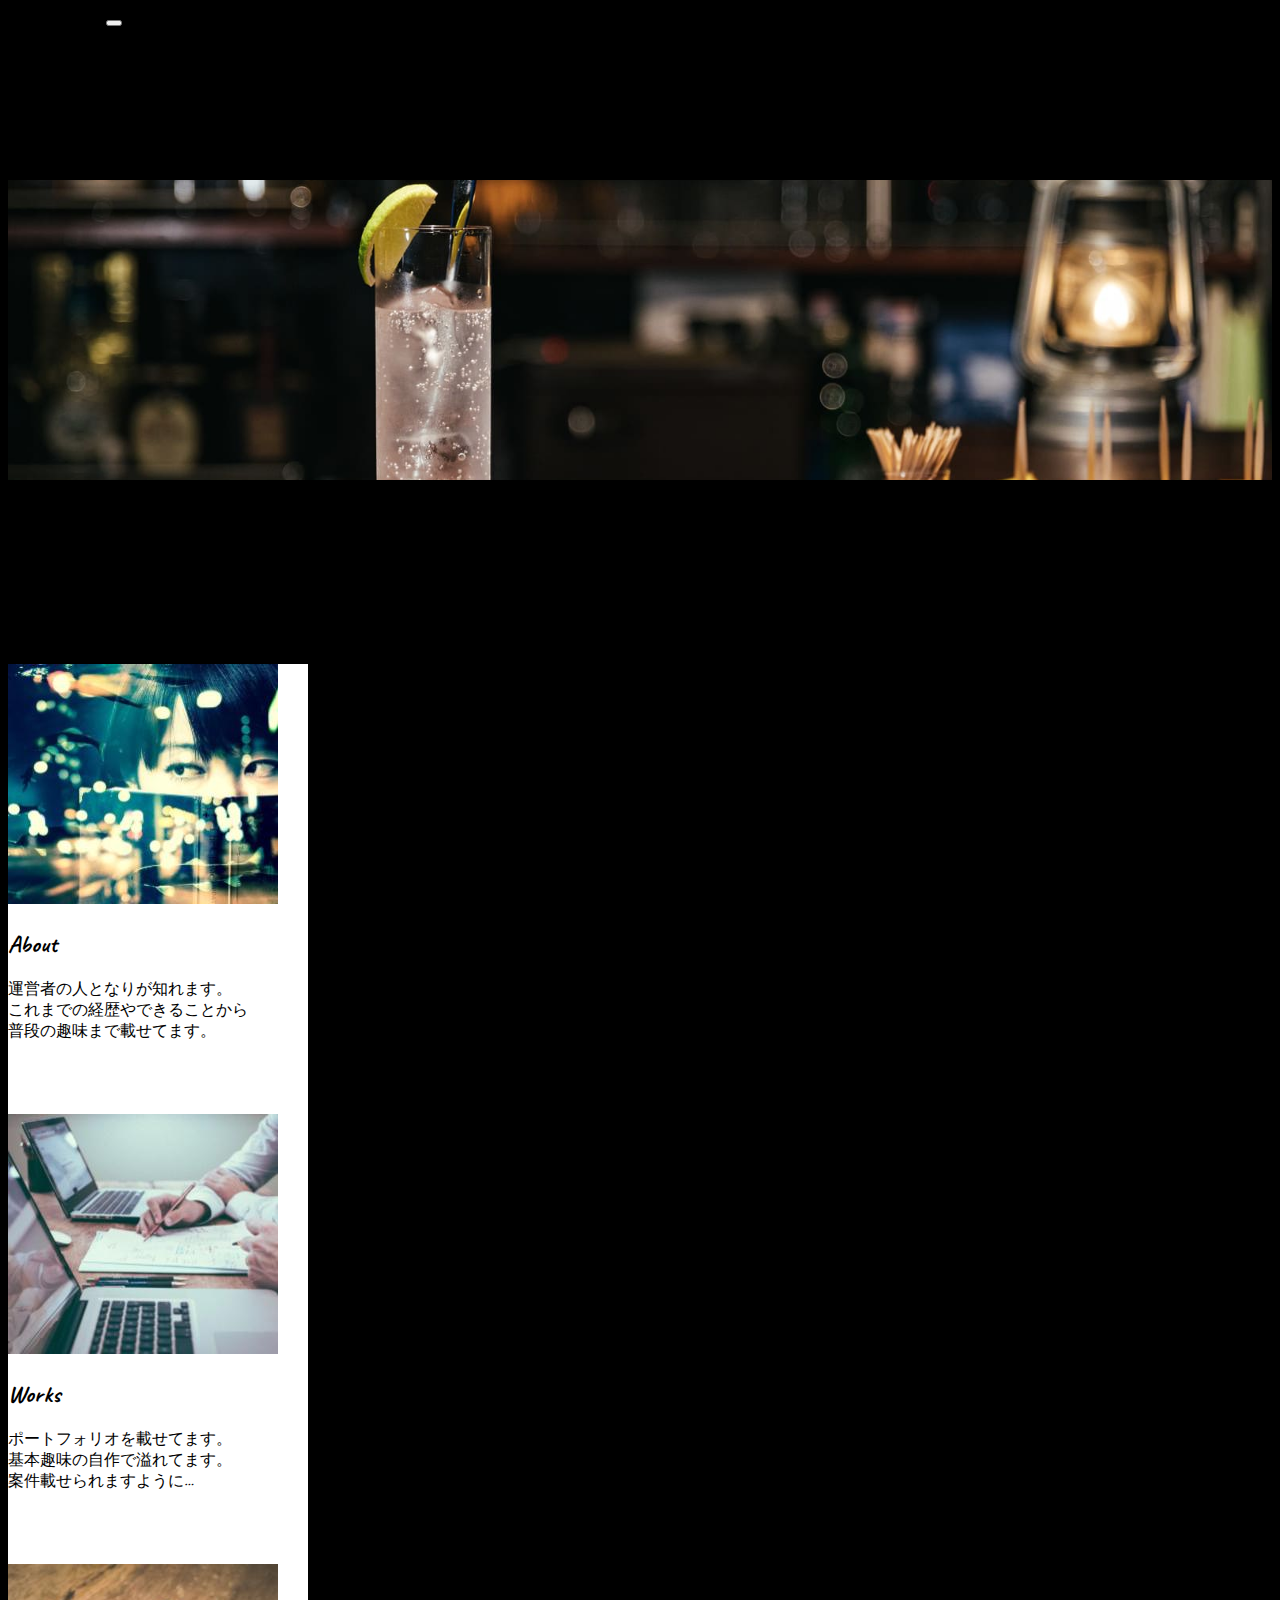
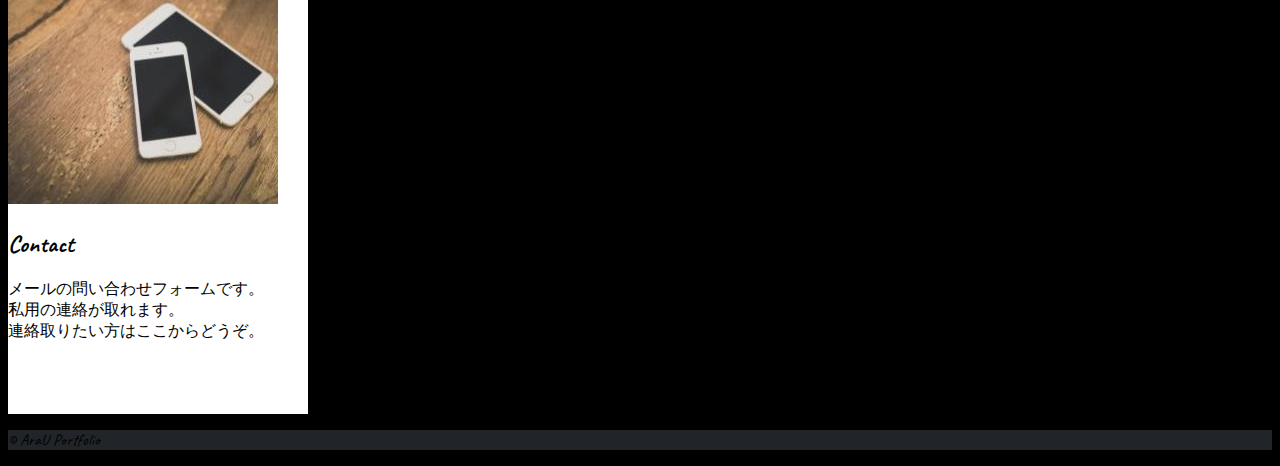
==== commit f58c02a9: "Add files via upload" ====
--- a/index.html
+++ b/index.html
@@ -50,7 +50,7 @@
         <div class="bg-image"><img src="images/bar-counter.jpeg" class="bg-image" alt="メインビジュアル"></div>
         <div class="text-center text-white m-5">
             
-            <h1>Who am I?</h1>
+            <h1 class="fw-bold">Who am I?</h1>
                     <p class="cp-text">とあるデジタルクリエイター見習いです。
                         <br>ディレクターだけど、たまに趣味でコードを書いてます。
                         <br>いつかクオリティの高いものでここを色鮮やかにできる日を目指して...
@@ -66,8 +66,8 @@
         <div class=" container">
             <div class="row justify-content-around">
               <div class="content m-2">
-                <div class="nav-img text-center my-3"><img src="images/about-img.jpg" alt="" class="img-thumbnail"></div>
-                <a href="about.html"><h2 class="text-center mt-2">About</h2></a>
+                <div class="nav-img text-center my-3"><img src="images/about-img.jpg" alt=""></div>
+                <a href="about.html"><h2 class="text-center mt-2 fw-bold">About</h2></a>
                 <p class="text-center font-monospace">
                     運営者の人となりが知れます。
                     <br>これまでの経歴やできることから
@@ -75,8 +75,8 @@
                 </p>
               </div>
               <div class="content m-2">
-                <div class="nav-img text-center my-3"><img src="images/works-img.jpg" alt="" class="img-thumbnail"></div>
-                <a href="works.html"><h2 class="text-center mt-2">Works</h2></a>
+                <div class="nav-img text-center my-3"><img src="images/works-img.jpg" alt=""></div>
+                <a href="works.html"><h2 class="text-center mt-2 fw-bold">Works</h2></a>
                 <p class="text-center font-monospace">
                     ポートフォリオを載せてます。
                     <br>基本趣味の自作で溢れてます。
@@ -84,8 +84,8 @@
                 </p>
               </div>
               <div class="content m-2">
-                <div class="nav-img text-center my-3"><img src="images/contact-img.jpg" alt="" class="img-thumbnail"></div>
-                <a href="contacts.html"><h2 class="text-center mt-2">Contact</h2></a>
+                <div class="nav-img text-center my-3"><img src="images/contact-img.jpg" alt=""></div>
+                <a href="contacts.html"><h2 class="text-center mt-2 fw-bold">Contact</h2></a>
                 <p class="text-center font-monospace">
                     メールの問い合わせフォームです。
                     <br>私用の連絡が取れます。
--- a/css/style.css
+++ b/css/style.css
@@ -13,6 +13,23 @@
     background-color: black;
 }
 
+
+.cp-sm-text{
+    display: none;
+}
+
+
+
+@media(max-width:450px){
+    .cp-sm-text{
+        display:contents;
+    }
+
+    .cp-text{
+        display: none;
+    }
+    
+}
 .content{
     width:300px;
     height:450px;
